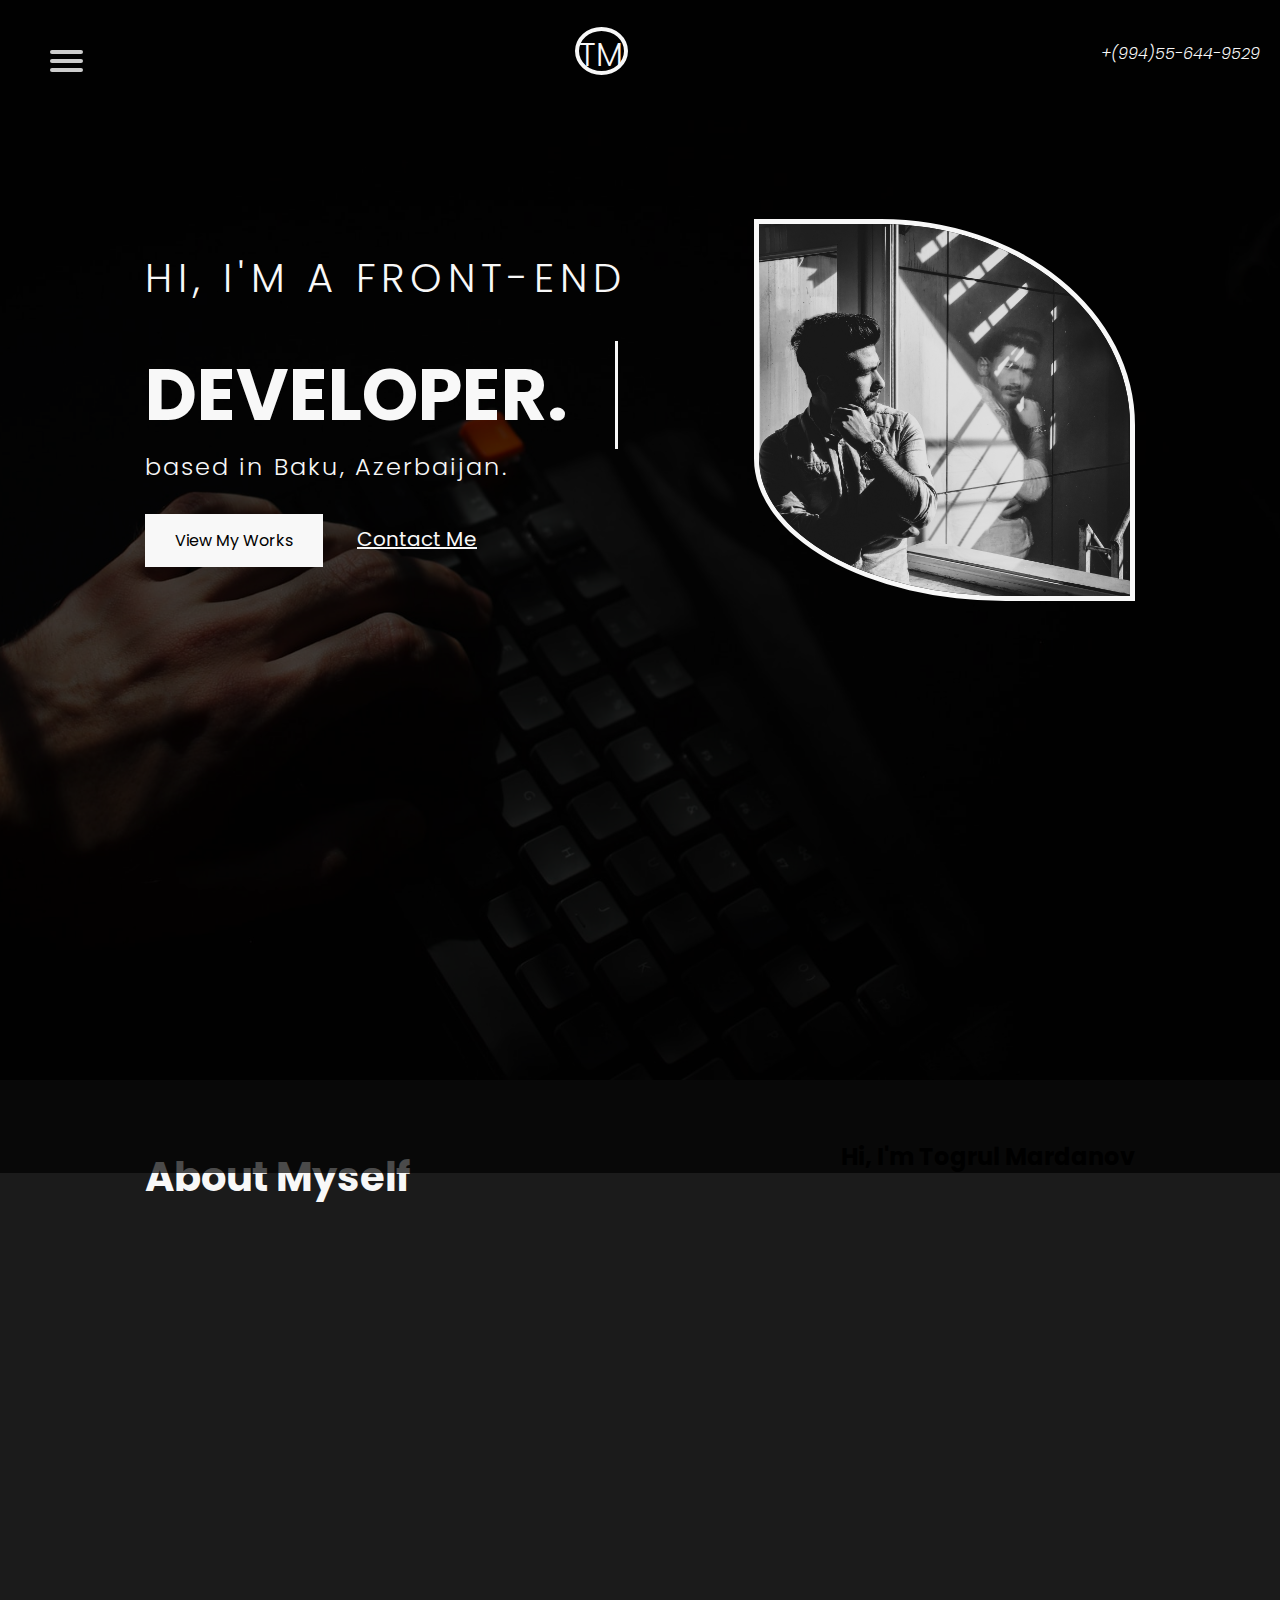
==== Week-06/PORTFOLIO/index.html @ 81496bfd "Algoritmler bitdi" ====
<!DOCTYPE html>
<html lang="en">

<head>
  <meta charset="UTF-8">
  <meta http-equiv="X-UA-Compatible" content="IE=edge">
  <meta name="viewport" content="width=device-width, initial-scale=1.0">
  <link rel="preconnect" href="https://fonts.gstatic.com">
  <link href="https://fonts.googleapis.com/css2?family=Poppins:wght@300&display=swap" rel="stylesheet">
  <link href="https://fonts.googleapis.com/css2?family=Poppins&display=swap" rel="stylesheet">
  <link href="https://fonts.googleapis.com/css2?family=Poppins:wght@700&display=swap" rel="stylesheet">
  <link rel="stylesheet" href="https://use.fontawesome.com/releases/v5.5.0/css/all.css"
    integrity="sha384-B4dIYHKNBt8Bc12p+WXckhzcICo0wtJAoU8YZTY5qE0Id1GSseTk6S+L3BlXeVIU" crossorigin="anonymous">
  <link rel="stylesheet" href="css/common.css">
  <link rel="stylesheet" href="css/style.css">
  <link rel="icon" href="img/images.png">
  <title>TM-Portfolio</title>
</head>

<body>
  <!-- Navbar -->
  <section id="Navbar">
    <div class="overlay"></div>
      <nav role="navigation">
        <div id="menuToggle">
          <input type="checkbox" />
          <span></span>
          <span></span>
          <span></span>
          <ul id="menu">
            <a href="#">
              <li>Home</li>
            </a>
            <a href="#">
              <li>About</li>
            </a>
            <a href="#">
              <li>Info</li>
            </a>
            <a href="#">
              <li>Contact</li>
            </a>
            <a href="https://erikterwan.com/" target="_blank">
              <li>Show me more</li>
            </a>
          </ul>
        </div>
      </nav>
      <div class="tm">
        <h1>TM</h1>
        <div class="mobil">
          <i class="fas fa-mobile-alt"><span>+(994)55-644-9529</span></i>   
        </div>
      </div>
    <div class="container">
      <div class="row">
        <div class="my-page">
          <div class="col-6">
            <div class="title">
              <h2>HI, I'M A FRONT-END</h2>
              <div class="typing-demo">
                DEVELOPER.
              </div>
              <h5>based in Baku, Azerbaijan.</h5>
              <div class="my-btn">
                <a class="btn-works" href="#">View My Works</a>
                <a class="btn-contact" href="">Contact Me <i class="fas fa-arrow-circle-down"></i></a>
              </div>
            </div>
          </div>
          <div class="col-6">
            <div class="title-img">
              <img src="img/image-10-06-21-02-02-1.jpeg" alt="">
            </div>
          </div>
        </div>
      </div>
    </div>
  </section>
  <!-- Navbar -->
  <!-- Myself -->
  <section id="Myself">
    <div class="container">
      <div class="row">
        <div class="my-self-title">
           <h1>About Myself</h1>
           <div class="border"></div>
        </div>
        <div class="my-self">
             <h2>Hi, I'm <span>Togrul Mardanov</span></h2>
        </div>
      </div>
    </div>
  </section>
  <!-- Myself -->
</body>

</html>
---- Week-06/PORTFOLIO/css/common.css ----
/* common classes*/
.container {
    width: 1110px;
    padding-right: 15px;
    padding-left: 15px;
    margin-right: auto;
    margin-left: auto;
  }
  .row {
    display: -webkit-box;
    display: -ms-flexbox;
    display: flex;
    align-items: center;
    justify-content: space-between;
    -ms-flex-wrap: wrap;
    flex-wrap: wrap;
    margin-right: -15px;
    margin-left: -15px;
  }

  #menuToggle
{
  display: block;
  position: relative;
  width: 70%;
  top: 50px;
  left: 50px;
  z-index: 1;
  -webkit-user-select: none;
  user-select: none;
}

#menuToggle a
{
  text-decoration: none;
  color: #232323;
  
  transition: color 0.3s ease;
}

#menuToggle a:hover
{
  color: tomato;
}


#menuToggle input
{
  display: block;
  width: 40px;
  height: 32px;
  position: absolute;
  top: -7px;
  left: -5px;
  
  cursor: pointer;
  
  opacity: 0; /* hide this */
  z-index: 2; /* and place it over the hamburger */
  
  -webkit-touch-callout: none;
}

/*
 * Just a quick hamburger
 */
#menuToggle span
{
  display: block;
  width: 33px;
  height: 4px;
  margin-bottom: 5px;
  position: relative;
  
  background: #cdcdcd;
  border-radius: 3px;
  
  z-index: 1;
  
  transform-origin: 4px 0px;
  
  transition: transform 0.5s cubic-bezier(0.77,0.2,0.05,1.0),
              background 0.5s cubic-bezier(0.77,0.2,0.05,1.0),
              opacity 0.55s ease;
}

#menuToggle span:first-child
{
  transform-origin: 0% 0%;
}

#menuToggle span:nth-last-child(2)
{
  transform-origin: 0% 100%;
}

/* 
 * Transform all the slices of hamburger
 * into a crossmark.
 */
#menuToggle input:checked ~ span
{
  opacity: 1;
  transform: rotate(45deg) translate(-2px, -1px);
  background: #232323;
}

/*
 * But let's hide the middle one.
 */
#menuToggle input:checked ~ span:nth-last-child(3)
{
  opacity: 0;
  transform: rotate(0deg) scale(0.2, 0.2);
}

/*
 * Ohyeah and the last one should go the other direction
 */
#menuToggle input:checked ~ span:nth-last-child(2)
{
  transform: rotate(-45deg) translate(0, -1px);
}


#menu
{
  position: absolute;
  width: 300px;
  height: 541px;
  margin: -100px 0 0 -50px;
  padding: 50px;
  padding-top: 125px;
  background: #ededed;
  list-style-type: none;
  -webkit-font-smoothing: antialiased;
  transform-origin: 0% 0%;
  transform: translate(-100%, 0);
  
  transition: transform 0.5s cubic-bezier(0.77,0.2,0.05,1.0);
}

#menu li
{
  padding: 10px 0;
  font-size: 22px;
}

/*
 * And let's slide it in from the left
 */
#menuToggle input:checked ~ ul
{
  transform: none;
}


/*  */
/* col-sm-3 */

@media (min-width: 576px) {
  .container {
      max-width: 540px;
  }
}


/* col-md-3 */

@media (min-width: 768px) {
  .container {
      max-width: 720px;
  }
}


/* col-lg */

@media (min-width: 992px) {
  .container {
      max-width: 960px;
  }
}

@media (min-width: 1430px) {
  .container {
      max-width: 1380px;
  }
}

.container-fluid {
  width: 100%;
  padding-right: 15px;
  padding-left: 15px;
  margin-right: auto;
  margin-left: auto;
}

.row {
  display: -webkit-box;
  display: -ms-flexbox;
  display: flex;
  -ms-flex-wrap: wrap;
  flex-wrap: wrap;
  margin-right: -15px;
  margin-left: -15px;
}

.no-gutters {
  margin-right: 0;
  margin-left: 0;
}

.no-gutters>.col,
.no-gutters>[class*="col-"] {
  padding-right: 0;
  padding-left: 0;
}

.col-1,
.col-2,
.col-3,
.col-4,
.col-5,
.col-6,
.col-7,
.col-8,
.col-9,
.col-10,
.col-11,
.col-12,
.col,
.col-auto,
.col-sm-1,
.col-sm-2,
.col-sm-3,
.col-sm-4,
.col-sm-5,
.col-sm-6,
.col-sm-7,
.col-sm-8,
.col-sm-9,
.col-sm-10,
.col-sm-11,
.col-sm-12,
.col-sm,
.col-sm-auto,
.col-md-1,
.col-md-2,
.col-md-3,
.col-md-4,
.col-md-5,
.col-md-6,
.col-md-7,
.col-md-8,
.col-md-9,
.col-md-10,
.col-md-11,
.col-md-12,
.col-md,
.col-md-auto,
.col-lg-1,
.col-lg-2,
.col-lg-3,
.col-lg-4,
.col-lg-5,
.col-lg-6,
.col-lg-7,
.col-lg-8,
.col-lg-9,
.col-lg-10,
.col-lg-11,
.col-lg-12,
.col-lg,
.col-lg-auto,
.col-xl-1,
.col-xl-2,
.col-xl-3,
.col-xl-4,
.col-xl-5,
.col-xl-6,
.col-xl-7,
.col-xl-8,
.col-xl-9,
.col-xl-10,
.col-xl-11,
.col-xl-12,
.col-xl,
.col-xl-auto {
  position: relative;
  width: 100%;
  min-height: 1px;
  padding: 0;
 
}

.col {
  -ms-flex-preferred-size: 0;
  flex-basis: 0;
  -webkit-box-flex: 1;
  -ms-flex-positive: 1;
  flex-grow: 1;
  max-width: 100%;
}

.col-auto {
  -webkit-box-flex: 0;
  -ms-flex: 0 0 auto;
  flex: 0 0 auto;
  width: auto;
  max-width: none;
}

.col-1 {
  -webkit-box-flex: 0;
  -ms-flex: 0 0 8.333333%;
  flex: 0 0 8.333333%;
  max-width: 8.333333%;
}

.col-2 {
  -webkit-box-flex: 0;
  -ms-flex: 0 0 16.666667%;
  flex: 0 0 16.666667%;
  max-width: 16.666667%;
}

.col-3 {
  -webkit-box-flex: 0;
  -ms-flex: 0 0 25%;
  flex: 0 0 25%;
  max-width: 25%;
}

.col-4 {
  -webkit-box-flex: 0;
  -ms-flex: 0 0 33.333333%;
  flex: 0 0 33.333333%;
  max-width: 33.333333%;
}

.col-5 {
  -webkit-box-flex: 0;
  -ms-flex: 0 0 41.666667%;
  flex: 0 0 41.666667%;
  max-width: 41.666667%;
}

.col-6 {
  -webkit-box-flex: 0;
  -ms-flex: 0 0 50%;
  flex: 0 0 50%;
  max-width: 50%;
}

.col-7 {
  -webkit-box-flex: 0;
  -ms-flex: 0 0 58.333333%;
  flex: 0 0 58.333333%;
  max-width: 58.333333%;
}

.col-8 {
  -webkit-box-flex: 0;
  -ms-flex: 0 0 66.666667%;
  flex: 0 0 66.666667%;
  max-width: 66.666667%;
}

.col-9 {
  -webkit-box-flex: 0;
  -ms-flex: 0 0 75%;
  flex: 0 0 75%;
  max-width: 75%;
}

.col-10 {
  -webkit-box-flex: 0;
  -ms-flex: 0 0 83.333333%;
  flex: 0 0 83.333333%;
  max-width: 83.333333%;
}

.col-11 {
  -webkit-box-flex: 0;
  -ms-flex: 0 0 91.666667%;
  flex: 0 0 91.666667%;
  max-width: 91.666667%;
}

.col-12 {
  -webkit-box-flex: 0;
  -ms-flex: 0 0 100%;
  flex: 0 0 100%;
  max-width: 100%;
}
---- Week-06/PORTFOLIO/css/style.css ----
body {
  margin: 0;
  padding: 0%;
  font-family: 'Poppins', sans-serif; }

#Navbar {
  width: 100%;
  height: 120vh;
  background-image: url(../img/photo-1616004667892-d348f7349d39.jpg);
  background-position: center;
  background-repeat: no-repeat;
  background-size: cover;
  position: relative;
  z-index: 1; }
  #Navbar .overlay {
    position: absolute;
    width: 100%;
    height: 148.9vh;
    background-color: rgba(0, 0, 0, 0.7);
    top: -167px;
    z-index: -1; }
  #Navbar .tm {
    display: flex;
    align-items: center; }
    #Navbar .tm h1 {
      width: 45px;
      height: 40px;
      color: #f8f8f8;
      border: 4px solid #f8f8f8;
      border-radius: 50%;
      margin: auto;
      margin-left: 575px;
      text-align: center;
      font-weight: 300; }
    #Navbar .tm .mobil {
      text-align: end; }
      #Navbar .tm .mobil i {
        color: #f8f8f8;
        font-size: 22px;
        margin-right: 20px; }
        #Navbar .tm .mobil i span {
          font-weight: 300;
          color: #f8f8f8;
          font-size: 16px;
          margin-left: 10px; }
  #Navbar .my-page {
    display: flex;
    align-items: center;
    padding-top: 140px; }
    #Navbar .my-page .title {
      padding-bottom: 50px; }
      #Navbar .my-page .title h2 {
        color: #f8f8f8;
        font-size: 2.5em;
        font-weight: 300;
        letter-spacing: 6px; }
      #Navbar .my-page .title h5 {
        color: #f8f8f8;
        font-size: 1.5em;
        font-weight: 300;
        letter-spacing: 2px;
        margin: 0%; }
      #Navbar .my-page .title .my-btn {
        margin-top: 40px; }
        #Navbar .my-page .title .my-btn .btn-works {
          padding: 15px 30px;
          background-color: #f8f8f8;
          color: black;
          text-decoration: none;
          margin-top: 30px; }
        #Navbar .my-page .title .my-btn .btn-contact {
          color: #f8f8f8;
          font-size: 20px;
          margin-left: 30px; }
          #Navbar .my-page .title .my-btn .btn-contact i {
            font-size: 20px;
            margin-left: 10px; }
      #Navbar .my-page .title .typing-demo {
        width: 10ch;
        white-space: nowrap;
        overflow: hidden;
        border-right: 3px solid;
        font-weight: 700;
        font-size: 4.5em;
        color: #f8f8f8;
        animation: typing 2s steps(18), blink 0.5s step-end infinite alternate; }
@keyframes typing {
  from {
    width: 0; } }
@keyframes blink {
  50% {
    border-color: transparent; } }
    #Navbar .my-page .title-img {
      display: flex;
      justify-content: flex-end; }
      #Navbar .my-page .title-img img {
        max-width: 75%;
        height: auto;
        border: 5px solid #f8f8f8;
        border-radius: 0% 100% 0% 99%/94% 81% 55% 56%; }

#Myself {
  background: #1b1b1b;
  width: 100%;
  height: 100vh; }
  #Myself .my-self-title {
    margin-top: 40px; }
    #Myself .my-self-title h1 {
      font-weight: 700;
      font-size: 2.5em;
      color: #f8f8f8; }

/*# sourceMappingURL=style.css.map */
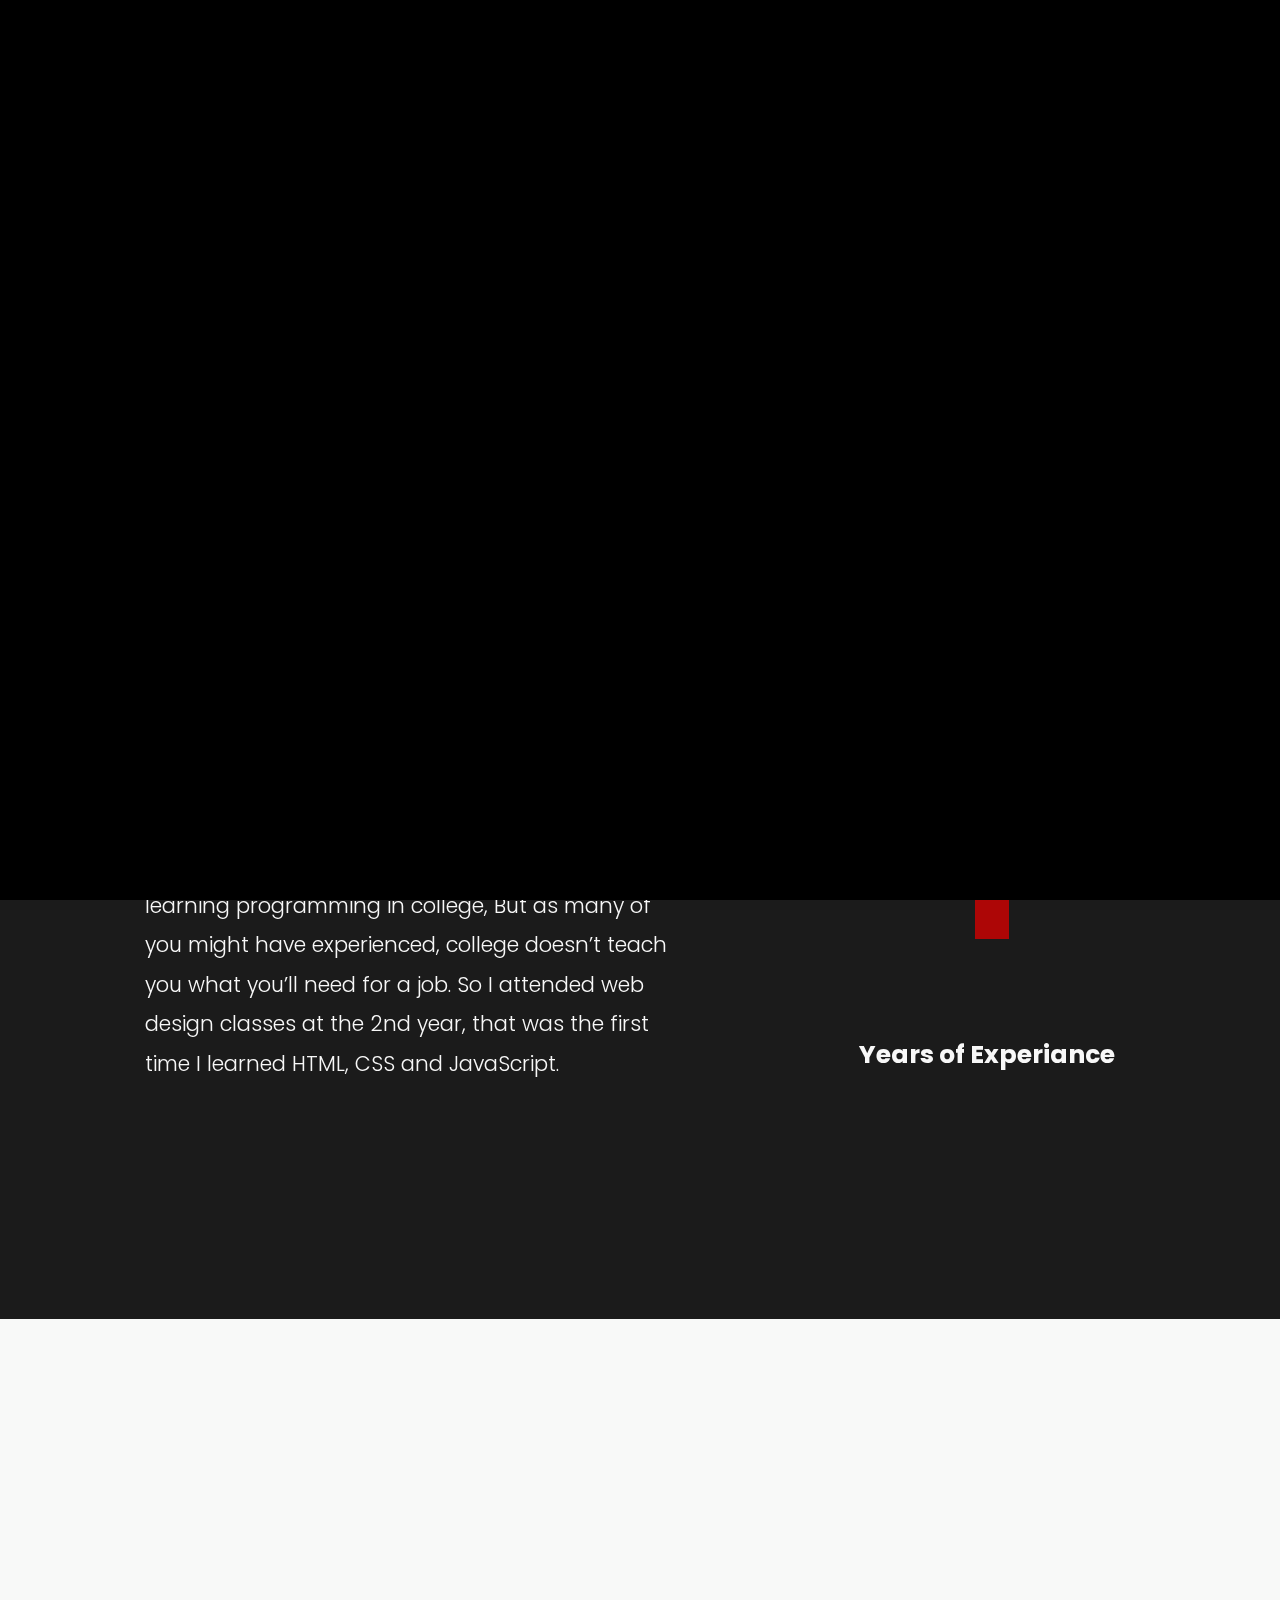
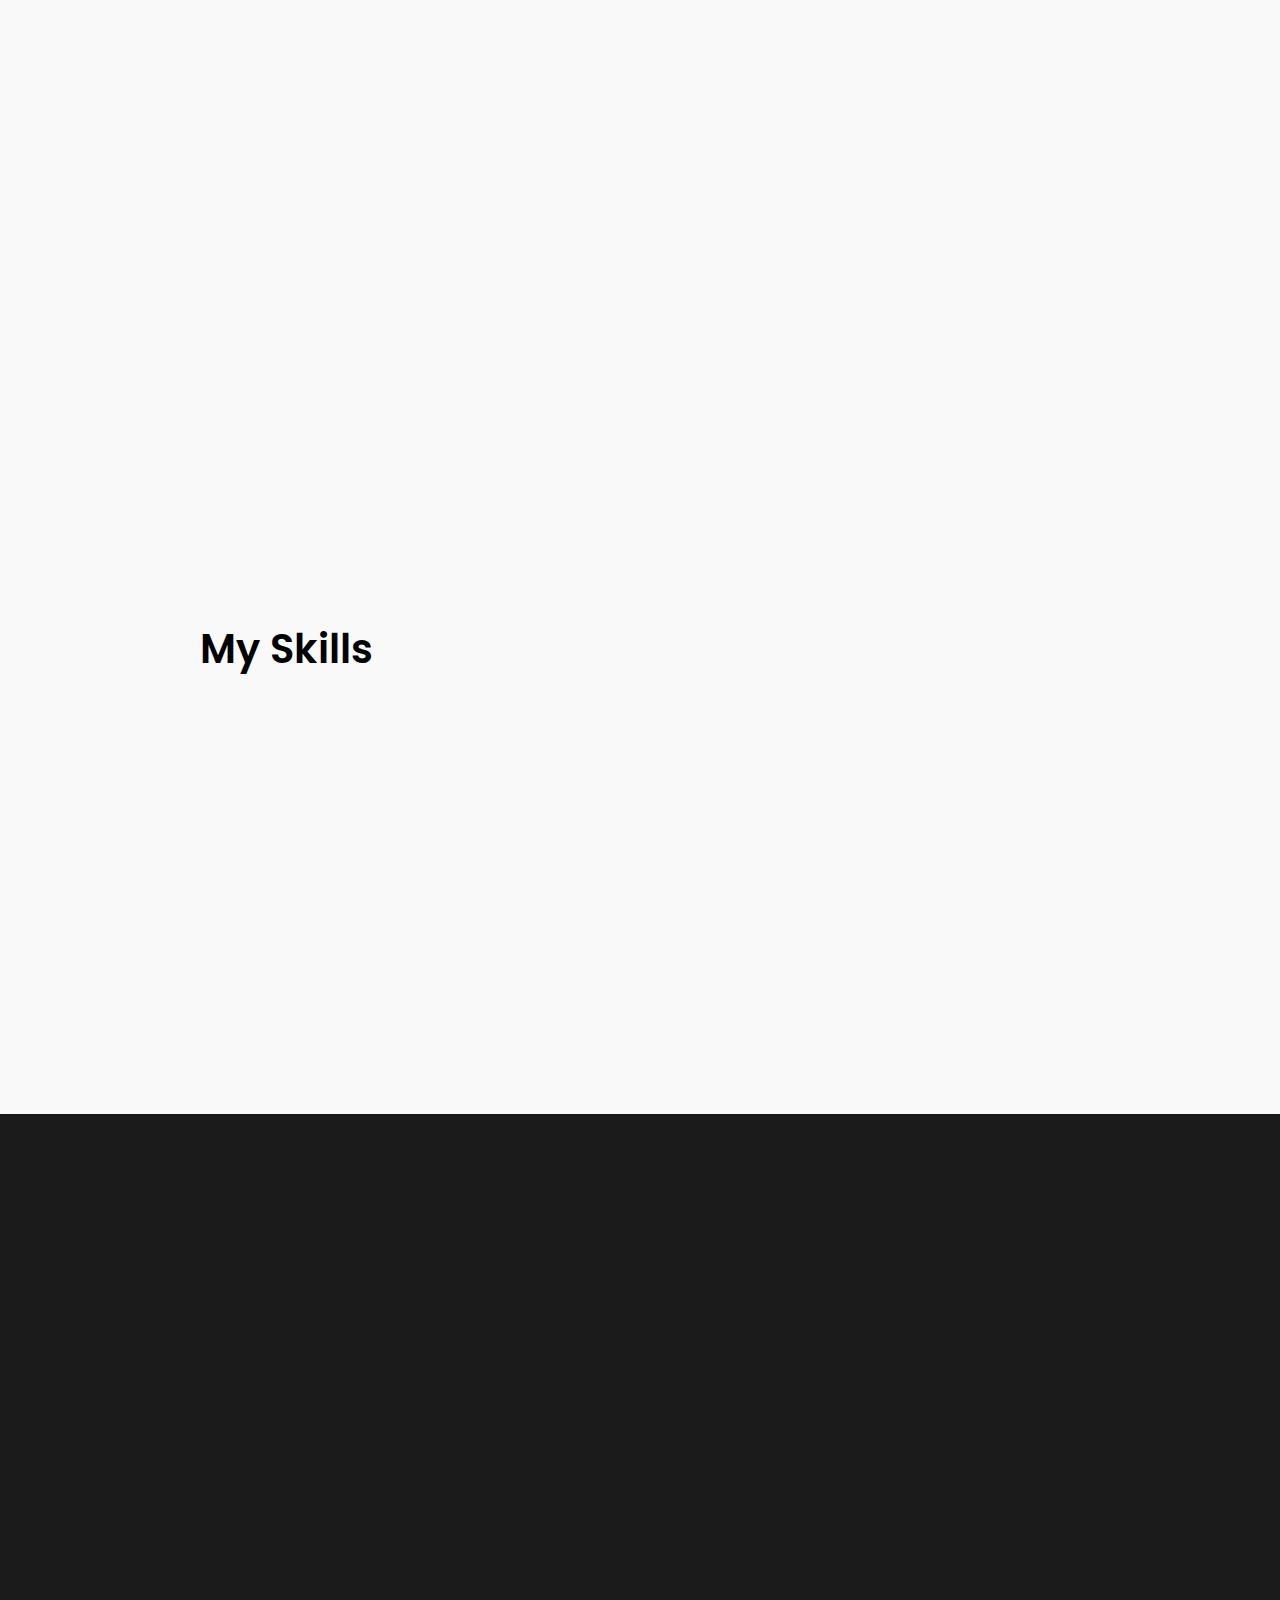
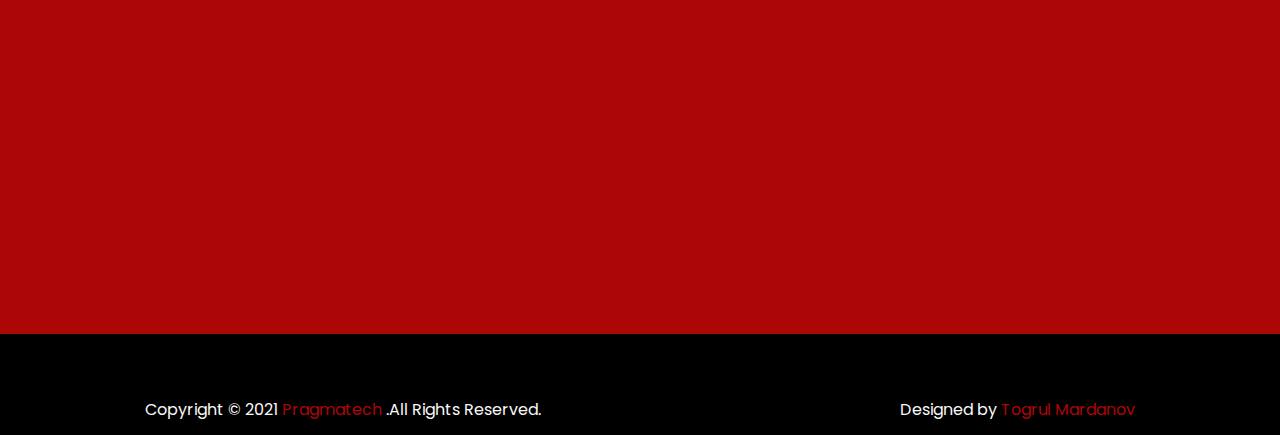
==== commit fd32640f: "Portfolio web site" ====
--- a/Week-06/PORTFOLIO/index.html
+++ b/Week-06/PORTFOLIO/index.html
@@ -9,67 +9,75 @@
   <link href="https://fonts.googleapis.com/css2?family=Poppins:wght@300&display=swap" rel="stylesheet">
   <link href="https://fonts.googleapis.com/css2?family=Poppins&display=swap" rel="stylesheet">
   <link href="https://fonts.googleapis.com/css2?family=Poppins:wght@700&display=swap" rel="stylesheet">
-  <link rel="stylesheet" href="https://use.fontawesome.com/releases/v5.5.0/css/all.css"
-    integrity="sha384-B4dIYHKNBt8Bc12p+WXckhzcICo0wtJAoU8YZTY5qE0Id1GSseTk6S+L3BlXeVIU" crossorigin="anonymous">
+  <link rel="stylesheet" href="https://use.fontawesome.com/releases/v5.5.0/css/all.css"    integrity="sha384-B4dIYHKNBt8Bc12p+WXckhzcICo0wtJAoU8YZTY5qE0Id1GSseTk6S+L3BlXeVIU" crossorigin="anonymous">
+ 
+  <link href="https://unpkg.com/aos@2.3.1/dist/aos.css" rel="stylesheet">
   <link rel="stylesheet" href="css/common.css">
   <link rel="stylesheet" href="css/style.css">
-  <link rel="icon" href="img/images.png">
+  <script src="https://cdnjs.cloudflare.com/ajax/libs/jquery/3.4.1/jquery.min.js"></script>
+  <link rel="icon" href="img/tm__3_-removebg-preview.Tk3aE.png">
   <title>TM-Portfolio</title>
 </head>
 
 <body>
+  <!-- Loading -->
+    <div class="loader_bg">
+      <div class="loader"></div>
+    </div>
+  <!-- Loading -->
+  <!-- Top Button -->
+  <a id="button"><i class="fas fa-arrow-up"></i></a>
+  <!-- Top Button -->
+
   <!-- Navbar -->
   <section id="Navbar">
     <div class="overlay"></div>
-      <nav role="navigation">
-        <div id="menuToggle">
-          <input type="checkbox" />
-          <span></span>
-          <span></span>
-          <span></span>
-          <ul id="menu">
-            <a href="#">
-              <li>Home</li>
-            </a>
-            <a href="#">
-              <li>About</li>
-            </a>
-            <a href="#">
-              <li>Info</li>
-            </a>
-            <a href="#">
-              <li>Contact</li>
-            </a>
-            <a href="https://erikterwan.com/" target="_blank">
-              <li>Show me more</li>
-            </a>
-          </ul>
-        </div>
-      </nav>
-      <div class="tm">
-        <h1>TM</h1>
-        <div class="mobil">
-          <i class="fas fa-mobile-alt"><span>+(994)55-644-9529</span></i>   
-        </div>
-      </div>
+    <nav role="navigation">
+      <div id="menuToggle">
+        <input type="checkbox" />
+        <span></span>
+        <span></span>
+        <span></span>
+        <ul id="menu">
+          <a href="#Navbar">
+            <li>Home</li>
+          </a>
+          <a href="#Myself">
+            <li>About</li>
+          </a>
+          <a href="#Resume">
+            <li>Resume</li>
+          </a>
+          <a href="#Portfolio">
+            <li>Portfolio</li>
+          </a>
+          <a href="#Speak">
+            <li>Client Speak</li>
+          </a>
+          <a href="#Footer">
+            <li>Contact Me</li>
+          </a>
+        </ul>
+      </div>
+    </nav>
     <div class="container">
       <div class="row">
         <div class="my-page">
           <div class="col-6">
-            <div class="title">
+            <div class="title"data-aos="fade-up"data-aos-duration="3500"data-aos-easing="linear">
               <h2>HI, I'M A FRONT-END</h2>
               <div class="typing-demo">
                 DEVELOPER.
               </div>
               <h5>based in Baku, Azerbaijan.</h5>
               <div class="my-btn">
-                <a class="btn-works" href="#">View My Works</a>
-                <a class="btn-contact" href="">Contact Me <i class="fas fa-arrow-circle-down"></i></a>
-              </div>
-            </div>
-          </div>
-          <div class="col-6">
-            <div class="title-img">
+                <a class="btn-works" href="#Portfolio">View My Works</a>
+                <a class="btn-contact" href="#Footer">Contact Me <i class="fas fa-arrow-circle-down"></i></a>
+              </div>
+            </div>
+          </div>
+          <div class="col-6 col-sm-12">
+            <div class="title-img" data-aos="zoom-in"data-aos-duration="3500"data-aos-easing="linear">
               <img src="img/image-10-06-21-02-02-1.jpeg" alt="">
             </div>
           </div>
@@ -82,17 +90,303 @@
   <section id="Myself">
     <div class="container">
       <div class="row">
-        <div class="my-self-title">
-           <h1>About Myself</h1>
-           <div class="border"></div>
-        </div>
-        <div class="my-self">
-             <h2>Hi, I'm <span>Togrul Mardanov</span></h2>
+        <div class="my-self-title" data-aos="fade-up"data-aos-duration="3500"data-aos-easing="linear">
+          <h1>About Myself</h1>
+        </div>
+      </div>
+      <div class="row">
+        <div class="my-self" data-aos="fade-right"data-aos-duration="300"data-aos-easing="linear">
+          <h2>Hi, I'm <span>Togrul Mardanov</span></h2>
+          <p>I am a 22 years old front-end developer. I started learning programming in college, But as many of you might have experienced, college doesn’t teach you what you’ll need for a job. So I attended web design classes at the 2nd year, that was the first time I learned HTML, CSS and JavaScript.
+          </p>
+        </div>
+        <div class="experiance" data-aos="fade-left"data-aos-duration="300"data-aos-easing="linear">
+          <h1>1</h1>
+          <h5>Years of Experiance</h5>
+        </div>
+      </div>
+      <div class="row">
+        <div class="my-information "data-aos="fade-up"data-aos-duration="300"data-aos-easing="linear">
+          <div class="col-3">
+            <div class="info">
+              <h4>Name:</h4>
+              <span>Togrul</span>
+            </div>
+          </div>
+          <div class="col-3">
+            <div class="info">
+              <h4>Email:</h4>
+              <span>togrul.mardanov716@mail.ru</span>
+            </div>
+          </div>
+          <div class="col-3">
+            <div class="info">
+              <h4>Date of Birth:</h4>
+              <span>03.06.1999</span>
+            </div>
+          </div>
+          <div class="col-3">
+            <div class="info">
+              <h4>From:</h4>
+              <span>Azerbaijan,Baku</span>
+            </div>
+          </div>
         </div>
       </div>
     </div>
   </section>
   <!-- Myself -->
+  <!-- Resume -->
+  <section id="Resume">
+    <div class="container">
+      <div class="row">
+        <div class="my-resume-title" data-aos="fade-up"data-aos-duration="3500"data-aos-easing="linear">
+          <h4>Resume</h4>
+          <h1>A summary of My Resume</h1>
+        </div>
+      </div>
+      <div class="row">
+        <div class="education-experience" >
+          <div class="col-6">
+            <div class="education"data-aos="fade-right" data-aos-duration="3500"data-aos-easing="linear">
+              <h1>My Education</h1>
+              <div class="edu">
+                <h3>Information Technology</h3>
+                <h4>UNEC 2017/2021</h4>
+                <p>Lorem ipsum dolor sit amet consectetur adipisicing elit.</p>
+                <h3>Front-End Developer</h3>
+                <h4>Pragmatech Programming Course 2020/2021</h4>
+                <p>Lorem ipsum dolor sit amet consectetur adipisicing elit.</p>
+              </div>
+            </div>
+          </div>
+          <div class="col-6">
+            <div class="experience"data-aos="fade-left">
+              <h1>My Exprience</h1>
+              <div class="exp">
+                <h3>JR. Front-End Developer</h3>
+                <h4>Pragmatech Course</h4>
+                <p>Lorem, ipsum dolor sit amet consectetur adipisicing elit. </p>
+              </div>
+            </div>
+          </div>
+        </div>
+      </div>
+      <h1>My Skills</h1>
+     <div class="row">
+      <div class="col-6">
+        <div class="skills">
+          <div class="skill"data-aos="zoom-in">
+            <div class="skill-name" >HTML</div>
+            <div class="skill-bar">
+              <div class="skill-per" per="90"></div>
+            </div>
+          </div>
+          <div class="skill"data-aos="zoom-in">
+            <div class="skill-name" >CSS</div>
+            <div class="skill-bar">
+              <div class="skill-per" per="70"></div>
+            </div>
+          </div>
+          <div class="skill"data-aos="zoom-in">
+            <div class="skill-name">Javascript</div>
+            <div class="skill-bar">
+              <div class="skill-per" per="30"></div>
+            </div>
+          </div>
+        </div>
+       </div>
+        <div class="col-6">
+          <div class="skills">
+            <div class="skill" data-aos="zoom-in">
+              <div class="skill-name">Bootstrap 4</div>
+              <div class="skill-bar">
+                <div class="skill-per" per="70"></div>
+              </div>
+            </div>
+            <div class="skill" data-aos="zoom-in">
+              <div class="skill-name">SASS</div>
+              <div class="skill-bar">
+                <div class="skill-per" per="70"></div>
+              </div>
+            </div>
+            <div class="skill" data-aos="zoom-in">
+              <div class="skill-name">GitHub</div>
+              <div class="skill-bar">
+                <div class="skill-per" per="50"></div>
+              </div>
+            </div>
+        </div>
+        </div>
+     </div>
+    </section>
+  <!-- Resume -->
+  <!-- Portfolio -->
+  <section id="Portfolio">
+    <div class="container">
+      <div class="portfolio-title"data-aos="fade-up"data-aos-duration="3500"data-aos-easing="linear" >
+        <h4>Portfolio</h4>
+        <h1>Some of my most recent projects</h1>
+      </div>
+      <div class="row">
+        <div class="portfolio">
+          <div class="col-4 col-sm-12 col-md-12">
+            <img src="img/portfolio/Screenshot_7.png" alt="" 
+            data-aos="fade-up"
+            data-aos-easing="linear"
+            data-aos-duration="3500">
+          </div>
+          <div class="col-4 col-sm-12 col-md-12">
+            <img src="img/portfolio/Screenshot_8.png" alt=""
+            data-aos="fade-up"
+            data-aos-easing="linear"
+            data-aos-duration="3500" >
+          </div>
+          <div class="col-4 col-sm-12 col-md-12">
+            <img src="img/portfolio/Screenshot_9.png" alt="" 
+            data-aos="fade-up"
+            data-aos-easing="linear"
+            data-aos-duration="3500">
+          </div>
+        </div>
+      </div>
+      <div class="row">
+        <div class="portfolio">
+          <div class="col-4 col-sm-12 col-md-12">
+            <img src="img/portfolio/Screenshot_10.png" alt=""
+            data-aos="fade-up"
+            data-aos-easing="linear"
+            data-aos-duration="3500">
+          </div>
+          <div class="col-4 col-sm-12 col-md-12">
+            <img src="img/portfolio/Screenshot_6.png" alt=""
+            data-aos="fade-up"
+            data-aos-easing="linear"
+            data-aos-duration="3500">
+          </div>
+          <div class="col-4 col-sm-12 col-md-12">
+            <img src="img/portfolio/Screenshot_5.png"  alt=""
+            data-aos="fade-up"
+            data-aos-easing="linear"
+            data-aos-duration="3500">
+          </div>
+        </div>
+      </div>
+    </div>
+  </section>
+  <!-- Portfolio -->
+  <!-- Working -->
+  <section id="Working">
+    <div class="container">
+      <div class="row">
+        <div class="working_title" data-aos="fade-up"
+        data-aos-easing="linear"
+        data-aos-duration="4500">
+          <h1>Interested in working with me?</h1>
+          <a href="#">Hire Me!</a>
+        </div>
+      </div>
+    </div>
+  </section>
+  <!-- Working -->
+  
+  <!-- Speak -->
+  <section id="Speak">
+    <div class="container">
+      <div class="speak-title"data-aos="fade-up"data-aos-duration="3500"data-aos-easing="linear">
+        <h4>Client Speak</h4>
+        <h1>What Some of my Clients Say</h1>
+      </div>
+      <div class="row">
+        <div class="speak"data-aos="fade-up" data-aos-anchor-placement="bottom-bottom">
+          <div class="speak-client">
+            <i class="fas fa-quote-left"></i>
+            <p>Easy to use, reasonably priced simply dummy text of the printing and typesetting industry. Quidam lisque persius interesset his et, in quot quidam possim iriure. simply dummy text of the printing and typesetting industry.”</p>
+            <img src="img/client-sm-1.jpg" alt="">
+            <h4>Jay Shan</h4>
+            <span>Founder at Icomatic Pvt Ltd</span>
+          </div>
+        </div>
+      </div>
+    </div>
+  </section>
+</div>
+  
+  <!-- Speak -->
+  <!-- Footer -->
+  <section id="Footer">
+    <div class="container">
+      <div class="row">
+        <div class="footer">
+          <div class="col-6">
+            <div class="footer-title"data-aos="fade-down"data-aos-duration="3500">
+              <h1>Let's get in touch</h1>
+              <p>If you also want to work differently and creatively on your Website, you can fill out the form and contact me</p>
+              <div class="info-me">
+                <img src="img/togru1l.jpeg" alt="">
+                <div class="icon">
+                  <i class="fas fa-mobile-alt"><span>+(994)55-644-9529</span></i>
+                  <i class="fas fa-home"><span>Azerbaijan,Baku</span></i>
+                <div class="social">
+                  <a href="https://www.instagram.com/mardanov.159/" target="_blank"><i class="fab fa-instagram"></i></a>
+                  <a href="https://www.facebook.com/togrul.mardanov.56" target="_blank"><i class="fab fa-facebook"></i></a>
+                  <a href="https://github.com/Togrul159/PragmatechFrontEndProject" target="_blank"><i class="fab fa-github"></i></a>
+                  <a href="#"><i class="fab fa-linkedin-in"></i></a>
+                </div>
+                </div>
+              </div>
+            </div>
+          </div>
+          <div class="col-6">
+            <div class="form"data-aos="fade-down"data-aos-duration="3500">
+              <h1>Estimate your Project?</h1>
+              <div class="form-group">
+                <label for="name">What is Your Name:</label>
+                <input name="name" id="name" type="text">
+              </div>
+              <div class="form-group">
+                <label for="email">Your Email Address:</label>
+                <input name="email" id="email" type="email">
+              </div>
+              <div class="form-group">
+                <label for="form-message">How can I Help you?:</label>
+                <textarea name="form-message" id="form-message" cols="30" rows="4"></textarea>
+              </div>
+              <a href="#">SEND<i class="fas fa-chevron-right"></i></a>
+            </div>
+          </div>
+        </div>
+      </div>
+    </div>
+  </section>
+  <!-- Footer -->
+  <!-- Footer-end -->
+  <section id="Footer-end">
+    <div class="container">
+      <div class="row">
+        <div class="copyright">
+          <div class="col-9">
+            <div class="left">
+              <h2>Copyright © 2021 <span>Pragmatech</span> .All Rights Reserved.</h2>
+            </div>
+          </div>
+          <div class="col-3">
+            <div class="right">
+              <h2>Designed by <span>Togrul Mardanov</span></h2>
+            </div>
+          </div>
+        </div>
+      </div>
+    </div>
+  </section>
+  <!-- Footer-end -->
+
+  <script src="https://cdn.jsdelivr.net/npm/bootstrap@5.0.1/dist/js/bootstrap.bundle.min.js" integrity="sha384-gtEjrD/SeCtmISkJkNUaaKMoLD0//ElJ19smozuHV6z3Iehds+3Ulb9Bn9Plx0x4" crossorigin="anonymous"></script>
+  <script src="./js/app.js"></script>
+  <script src="https://unpkg.com/aos@2.3.1/dist/aos.js"></script>
+  <script>
+    AOS.init();
+  </script>
 </body>
 
 </html>--- a/Week-06/PORTFOLIO/css/common.css
+++ b/Week-06/PORTFOLIO/css/common.css
@@ -9,7 +9,7 @@
   .row {
     display: -webkit-box;
     display: -ms-flexbox;
-    display: flex;
+    /* display: flex; */
     align-items: center;
     justify-content: space-between;
     -ms-flex-wrap: wrap;
@@ -40,7 +40,7 @@
 
 #menuToggle a:hover
 {
-  color: tomato;
+  color: #ad0606;
 }
 
 
@@ -127,16 +127,15 @@
 {
   position: absolute;
   width: 300px;
-  height: 541px;
-  margin: -100px 0 0 -50px;
-  padding: 50px;
-  padding-top: 125px;
+  height: auto;
+  top: -66px;
+  left: -51px;
+  padding: 199px 50px;
   background: #ededed;
   list-style-type: none;
   -webkit-font-smoothing: antialiased;
   transform-origin: 0% 0%;
   transform: translate(-100%, 0);
-  
   transition: transform 0.5s cubic-bezier(0.77,0.2,0.05,1.0);
 }
 
@@ -162,6 +161,7 @@
   .container {
       max-width: 540px;
   }
+  
 }
 
 
@@ -393,4 +393,166 @@
   -ms-flex: 0 0 100%;
   flex: 0 0 100%;
   max-width: 100%;
-}+}
+/* Skils */
+.skills{
+  width: 100%;
+  max-width: 600px;
+  padding: 0 20px;
+}
+.skill{
+  padding: 5px 25px;
+  margin-bottom: 45px;
+}
+
+.skill-name{
+  font-size: 22px;
+  font-weight: 400;
+  font-family: 'Poppins', sans-serif;
+  text-transform: uppercase;
+  margin: 20px 0;
+}
+
+.skill-bar{
+  height: 0.5rem;
+  background: #cacaca;
+  border-radius: 8px;
+}
+
+.skill-per{
+  height: 0.5rem;
+  background-color: #ad0606;
+  border-radius: 8px;
+  width: 0;
+  transition: 1s linear;
+  position: relative;
+}
+
+.skill-per::before{
+  content: attr(per);
+  position: absolute;
+  padding: 4px 6px;
+  background-color: #000;
+  color: #fff;
+  font-size: 12px;
+  border-radius: 4px;
+  top: -35px;
+  right: 0;
+  transform: translateX(50%);
+}
+
+.skill-per::after{
+  content: '';
+  position: absolute;
+  width: 10px;
+  height: 10px;
+  background-color: #000;
+  top: -16px;
+  right: 0;
+  transform: translateX(50%) rotate(45deg);
+  border-radius: 2px;
+}
+/* Skills */
+/* Top Bottom */
+#button {
+  display: inline-block;
+  background-color: #ad0606;
+  width: 50px;
+  height: 50px;
+  text-align: center;
+  border-radius: 50%;
+  position: fixed;
+  bottom: 30px;
+  right: 30px;
+  transition: .4s ease all;
+  opacity: 0;
+  visibility: hidden;
+  z-index: 1000;
+}
+#button i{
+  font-size: 30px;
+  padding: 10px 10px;
+}
+#button:hover {
+  cursor: pointer;
+  background-color: #f8f8f8;
+}
+#button:hover i{
+  color: #232323;
+}
+#button:active {
+  background-color: #555;
+}
+#button.show {
+  opacity: 1;
+  visibility: visible;
+}
+/* Top  Bottom */
+
+/* loading*/
+.loader_bg{
+  position: fixed;
+  z-index: 999999;
+  background-color: #000000;
+  width: 100%;
+  height: 100%;
+}
+.loader{
+  border:  0px solid transparent;
+  border-radius: 50%;
+  width: 120px;
+  height: 120px;
+  position: absolute;
+  top: calc(50vh - 75px);
+  left: calc(50vw - 75px);
+}
+.loader::before, .loader::after{
+  content: '';
+  border: 1em solid #ad0606;
+  border-radius: 50%;
+  width: inherit;
+  height: inherit;
+  position: absolute;
+  top: 0;
+  left: 0;
+  animation: loader 2s linear infinite;
+  opacity: 0;
+}
+.loader::before{
+  animation-delay:.5s ;
+}
+
+@keyframes loader{
+  0%{
+    transform: scale(0);
+    opacity: 0;
+  }
+  50%{
+    opacity: 1;
+  }
+  100%{
+    transform: scale(1);
+    opacity: 0;
+  }
+}
+/* Text */
+.ml7 {
+  position: relative;
+  font-weight: 900;
+  font-size: 3.7em;
+}
+.ml7 .text-wrapper {
+  position: relative;
+  display: inline-block;
+  padding-top: 0.2em;
+  padding-right: 0.05em;
+  padding-bottom: 0.1em;
+  overflow: hidden;
+}
+.ml7 .letter {
+  transform-origin: 0 100%;
+  display: inline-block;
+  line-height: 1em;
+}
+
+
--- a/Week-06/PORTFOLIO/css/style.css
+++ b/Week-06/PORTFOLIO/css/style.css
@@ -3,9 +3,12 @@
   padding: 0%;
   font-family: 'Poppins', sans-serif; }
 
+html {
+  scroll-behavior: smooth; }
+
 #Navbar {
   width: 100%;
-  height: 120vh;
+  height: auto;
   background-image: url(../img/photo-1616004667892-d348f7349d39.jpg);
   background-position: center;
   background-repeat: no-repeat;
@@ -15,38 +18,27 @@
   #Navbar .overlay {
     position: absolute;
     width: 100%;
-    height: 148.9vh;
+    height: 100%;
     background-color: rgba(0, 0, 0, 0.7);
-    top: -167px;
+    top: 0px;
+    left: 0px;
     z-index: -1; }
-  #Navbar .tm {
-    display: flex;
-    align-items: center; }
-    #Navbar .tm h1 {
-      width: 45px;
-      height: 40px;
-      color: #f8f8f8;
-      border: 4px solid #f8f8f8;
-      border-radius: 50%;
-      margin: auto;
-      margin-left: 575px;
-      text-align: center;
-      font-weight: 300; }
-    #Navbar .tm .mobil {
-      text-align: end; }
-      #Navbar .tm .mobil i {
-        color: #f8f8f8;
-        font-size: 22px;
-        margin-right: 20px; }
-        #Navbar .tm .mobil i span {
-          font-weight: 300;
-          color: #f8f8f8;
-          font-size: 16px;
-          margin-left: 10px; }
+  #Navbar .mobil {
+    text-align: end; }
+    #Navbar .mobil i {
+      color: #f8f8f8;
+      font-size: 22px;
+      margin-right: 20px; }
+      #Navbar .mobil i span {
+        font-weight: 300;
+        color: #f8f8f8;
+        font-size: 16px;
+        margin-left: 10px; }
   #Navbar .my-page {
     display: flex;
     align-items: center;
-    padding-top: 140px; }
+    padding-top: 120px;
+    padding-bottom: 60px; }
     #Navbar .my-page .title {
       padding-bottom: 50px; }
       #Navbar .my-page .title h2 {
@@ -67,11 +59,18 @@
           background-color: #f8f8f8;
           color: black;
           text-decoration: none;
-          margin-top: 30px; }
+          margin-top: 30px;
+          transition: .4s all ease; }
+          #Navbar .my-page .title .my-btn .btn-works:hover {
+            background-color: #ad0606;
+            color: #f8f8f8; }
         #Navbar .my-page .title .my-btn .btn-contact {
           color: #f8f8f8;
           font-size: 20px;
-          margin-left: 30px; }
+          margin-left: 30px;
+          transition: .4s all ease; }
+          #Navbar .my-page .title .my-btn .btn-contact:hover {
+            color: #ad0606; }
           #Navbar .my-page .title .my-btn .btn-contact i {
             font-size: 20px;
             margin-left: 10px; }
@@ -82,7 +81,7 @@
         border-right: 3px solid;
         font-weight: 700;
         font-size: 4.5em;
-        color: #f8f8f8;
+        color: #ad0606;
         animation: typing 2s steps(18), blink 0.5s step-end infinite alternate; }
 @keyframes typing {
   from {
@@ -96,18 +95,389 @@
       #Navbar .my-page .title-img img {
         max-width: 75%;
         height: auto;
-        border: 5px solid #f8f8f8;
-        border-radius: 0% 100% 0% 99%/94% 81% 55% 56%; }
+        border: 4px solid #f8f8f8;
+        border-radius: 70% 27% 7% 64%/42% 60% 43% 56%; }
 
 #Myself {
   background: #1b1b1b;
   width: 100%;
-  height: 100vh; }
+  height: auto; }
   #Myself .my-self-title {
-    margin-top: 40px; }
+    text-align: center;
+    margin: auto; }
     #Myself .my-self-title h1 {
+      font-size: 2.5rem;
+      color: #f8f8f8;
       font-weight: 700;
-      font-size: 2.5em;
-      color: #f8f8f8; }
+      padding-bottom: 10px; }
+  #Myself .my-self {
+    width: 540px; }
+    #Myself .my-self h2 {
+      font-size: 2.5rem;
+      color: #f8f8f8;
+      font-weight: 700; }
+      #Myself .my-self h2 span {
+        color: #ad0606;
+        padding-bottom: 6px; }
+    #Myself .my-self p {
+      color: #f8f8f8;
+      font-size: 1.3rem;
+      font-weight: 300;
+      line-height: 1.9; }
+  #Myself .experiance {
+    text-align: end; }
+    #Myself .experiance h1 {
+      font-size: 190px;
+      color: #ad0606;
+      margin: 0%;
+      text-align: center; }
+    #Myself .experiance h5 {
+      color: #f8f8f8;
+      font-size: 25px;
+      margin: 0;
+      padding: 20px 20px; }
+  #Myself .my-information {
+    display: flex;
+    justify-content: space-between;
+    align-items: center;
+    text-align: center;
+    width: 100%;
+    margin: auto;
+    padding-top: 60px;
+    padding-bottom: 60px; }
+    #Myself .my-information .info {
+      padding: 10px 25px; }
+      #Myself .my-information .info h4 {
+        font-size: 20px;
+        font-weight: 300;
+        color: #6c757d;
+        margin: 10px; }
+      #Myself .my-information .info span {
+        font-size: 15px;
+        font-weight: 400;
+        color: #f8f8f8; }
+
+#Resume {
+  width: 100%;
+  height: auto;
+  background-color: #f8f9f8;
+  padding-top: 50px; }
+  #Resume .my-resume-title {
+    text-align: center;
+    margin: auto; }
+    #Resume .my-resume-title h4 {
+      color: #f8f8f8;
+      background-color: #000000;
+      font-weight: 400;
+      border-radius: 5px; }
+    #Resume .my-resume-title h1 {
+      color: #000000;
+      font-size: 2.5rem;
+      font-weight: 700; }
+  #Resume .education-experience {
+    display: flex;
+    justify-content: flex-end;
+    width: 100%; }
+    #Resume .education-experience .education {
+      border-left: 3px solid #ad0606; }
+      #Resume .education-experience .education h1 {
+        color: #000000;
+        font-size: 40px;
+        margin-left: 40px;
+        font-weight: 600; }
+      #Resume .education-experience .education .edu {
+        margin-left: 40px; }
+        #Resume .education-experience .education .edu h3 {
+          color: #575757;
+          font-size: 26px;
+          font-weight: 400;
+          line-height: 2; }
+        #Resume .education-experience .education .edu h4 {
+          color: #000000;
+          font-size: 22px;
+          font-weight: 300; }
+        #Resume .education-experience .education .edu p {
+          color: #a0a2a3;
+          font-size: 18px;
+          line-height: 2;
+          font-weight: 300;
+          padding-bottom: 20px;
+          border-bottom: 1px solid #a1a1a1; }
+    #Resume .education-experience .experience {
+      margin-left: 80px;
+      border-left: 3px solid #ad0606; }
+      #Resume .education-experience .experience h1 {
+        color: #000000;
+        font-size: 40px;
+        margin-left: 40px;
+        font-weight: 600; }
+      #Resume .education-experience .experience .exp {
+        margin-left: 40px; }
+        #Resume .education-experience .experience .exp h3 {
+          color: #575757;
+          font-size: 26px;
+          font-weight: 400;
+          line-height: 2; }
+        #Resume .education-experience .experience .exp h4 {
+          color: #000000;
+          font-size: 22px;
+          font-weight: 300; }
+        #Resume .education-experience .experience .exp p {
+          color: #a0a2a3;
+          font-size: 18px;
+          line-height: 2;
+          font-weight: 300;
+          padding-bottom: 20px;
+          border-bottom: 1px solid #a1a1a1; }
+  #Resume h1 {
+    color: #000000;
+    font-size: 40px;
+    margin-left: 40px;
+    font-weight: 600; }
+
+#Portfolio {
+  width: 100%;
+  height: auto;
+  background-color: #1b1b1b; }
+  #Portfolio .portfolio-title {
+    text-align: center;
+    margin: auto; }
+    #Portfolio .portfolio-title h4 {
+      margin: 0%;
+      padding-top: 40px;
+      color: #f8f8f8;
+      font-weight: 400;
+      font-size: 1.2rem; }
+    #Portfolio .portfolio-title h1 {
+      color: #f8f8f8;
+      font-size: 2.5rem;
+      font-weight: 700; }
+  #Portfolio .portfolio {
+    display: flex;
+    padding-bottom: 70px; }
+    #Portfolio .portfolio img {
+      width: 335px;
+      padding: 10px 10px;
+      margin: auto;
+      object-fit: contain;
+      border-radius: 18px;
+      filter: grayscale(1);
+      transition: .4s; }
+      #Portfolio .portfolio img:hover {
+        filter: grayscale(0); }
+
+#Working {
+  background-image: url(../img/image.jpg);
+  background-position: center;
+  background-repeat: no-repeat;
+  background-size: cover;
+  background-attachment: fixed;
+  width: 100%;
+  height: 400px; }
+  #Working .working_title {
+    text-align: center;
+    margin: auto;
+    padding-top: 150px; }
+    #Working .working_title h1 {
+      color: #f8f8f8;
+      font-size: 2.5rem;
+      font-weight: 700; }
+    #Working .working_title a {
+      padding: 15px 30px;
+      background-color: #ad0606;
+      color: #f8f8f8;
+      text-decoration: none;
+      border-radius: 4px;
+      margin-top: 30px;
+      transition: .4s ease all; }
+      #Working .working_title a:hover {
+        background-color: #220505; }
+
+#Speak {
+  width: 100%;
+  height: auto;
+  background-color: #f8f9f8;
+  padding-bottom: 100px; }
+  #Speak .speak-title {
+    text-align: center;
+    margin: auto; }
+    #Speak .speak-title h4 {
+      color: #000;
+      font-weight: 400;
+      font-size: 1.2rem;
+      margin: auto;
+      padding-top: 30px; }
+    #Speak .speak-title h1 {
+      color: #000000;
+      font-size: 2.5rem;
+      font-weight: 700; }
+  #Speak .speak {
+    width: 100%;
+    height: 420px;
+    background-color: #1b1b1b;
+    border-radius: 25px;
+    box-shadow: 5px 31px 36px 30px rgba(59, 61, 63, 0.25);
+    text-align: center; }
+    #Speak .speak .speak-client {
+      padding: 40px 120px;
+      margin: auto; }
+      #Speak .speak .speak-client i {
+        font-size: 36px;
+        color: #ad0606;
+        padding-top: 40px; }
+      #Speak .speak .speak-client p {
+        color: #f8f8f8;
+        font-size: 1.2rem;
+        font-weight: 300; }
+      #Speak .speak .speak-client img {
+        border-radius: 100%;
+        border: 4px solid #f8f9f8; }
+      #Speak .speak .speak-client h4 {
+        color: #f8f9f8;
+        font-weight: 400;
+        font-size: 1rem; }
+      #Speak .speak .speak-client span {
+        color: #dee3e4;
+        font-weight: 300;
+        font-size: 0.8rem; }
+
+#Footer {
+  background-color: #ad0606;
+  width: 100%;
+  height: 650px; }
+  #Footer .footer {
+    padding-top: 50px;
+    display: flex;
+    align-items: center; }
+    #Footer .footer .footer-title {
+      border-right: 3px solid #000000; }
+      #Footer .footer .footer-title h1 {
+        color: #000000;
+        font-size: 2.5rem;
+        font-weight: 700; }
+      #Footer .footer .footer-title p {
+        color: #000;
+        font-size: 1.2rem;
+        font-weight: 300; }
+      #Footer .footer .footer-title .info-me {
+        display: flex;
+        align-items: center; }
+        #Footer .footer .footer-title .info-me img {
+          max-width: 45%;
+          height: auto;
+          border: 2px solid #000;
+          border-radius: 50%;
+          box-shadow: 9px 30px 20px 25px rgba(0, 0, 0, 0.3); }
+        #Footer .footer .footer-title .info-me .icon {
+          margin-left: 60px; }
+          #Footer .footer .footer-title .info-me .icon span {
+            color: #000;
+            font-weight: 400;
+            font-size: 1rem;
+            margin-left: 15px;
+            font-family: 'Poppins', sans-serif; }
+          #Footer .footer .footer-title .info-me .icon i {
+            font-size: 30px;
+            padding: 10px 0px; }
+          #Footer .footer .footer-title .info-me .icon .social i {
+            color: #ffffff;
+            font-size: 20px;
+            border: 3px solid #000;
+            border-radius: 100%;
+            padding: 10px;
+            margin-top: 20px;
+            transition: .4s; }
+            #Footer .footer .footer-title .info-me .icon .social i:hover {
+              color: #000;
+              transform: translateY(-20%); }
+    #Footer .footer .form {
+      margin-left: 60px;
+      border-left: 3px solid #000000; }
+      #Footer .footer .form .form-group {
+        padding: 25px 0px;
+        margin-left: 40px; }
+      #Footer .footer .form h1 {
+        color: #000;
+        font-size: 2rem;
+        font-weight: 700;
+        margin-left: 37px; }
+      #Footer .footer .form label {
+        margin-top: 30px;
+        color: #f8f8f8;
+        font-size: 1.2rem;
+        font-weight: 400; }
+      #Footer .footer .form input {
+        display: flex;
+        background-color: transparent;
+        border: none;
+        border-bottom: 2px solid rgba(0, 0, 0, 0.5);
+        border-radius: 0px;
+        font-size: 30px;
+        padding-top: 30px;
+        color: black;
+        padding: 0px 60px;
+        outline: none; }
+      #Footer .footer .form textarea {
+        display: flex;
+        background-color: transparent;
+        border: none;
+        border-bottom: 2px solid rgba(0, 0, 0, 0.5);
+        border-radius: 0px;
+        padding-top: 30px;
+        color: black;
+        font-size: 20px;
+        padding: 0px 78px;
+        outline: none; }
+      #Footer .footer .form a {
+        padding: 15px 60px;
+        background-color: #000000;
+        color: #f8f8f8;
+        text-decoration: none;
+        border-radius: 4px;
+        margin-top: 40px;
+        margin-left: 40px;
+        transition: .4s ease all; }
+        #Footer .footer .form a:hover {
+          background-color: #f8f8f8;
+          color: #000; }
+          #Footer .footer .form a:hover i {
+            color: #000000; }
+        #Footer .footer .form a i {
+          margin-left: 10px; }
+
+#Footer-end {
+  background-color: #000000;
+  width: 100%;
+  height: auto; }
+  #Footer-end .copyright {
+    display: flex;
+    align-items: center;
+    justify-content: space-around;
+    width: 100%;
+    margin: auto;
+    padding-top: 50px; }
+    #Footer-end .copyright h2 {
+      color: #f8f8f8;
+      font-weight: 400;
+      font-size: 1rem; }
+    #Footer-end .copyright span {
+      color: #ad0606;
+      font-weight: 400;
+      font-size: 1rem; }
+    #Footer-end .copyright .right {
+      text-align: end; }
+
+@media (min-width: 576px) and (max-width: 767px) {
+  .my-page {
+    flex-direction: column-reverse; }
+    .my-page .title {
+      width: 100%;
+      text-align: center; }
+      .my-page .title .typing-demo {
+        font-size: 3.6rem; }
+      .my-page .title .my-btn {
+        display: flex;
+        align-items: center;
+        width: 370px; } }
 
 /*# sourceMappingURL=style.css.map */
